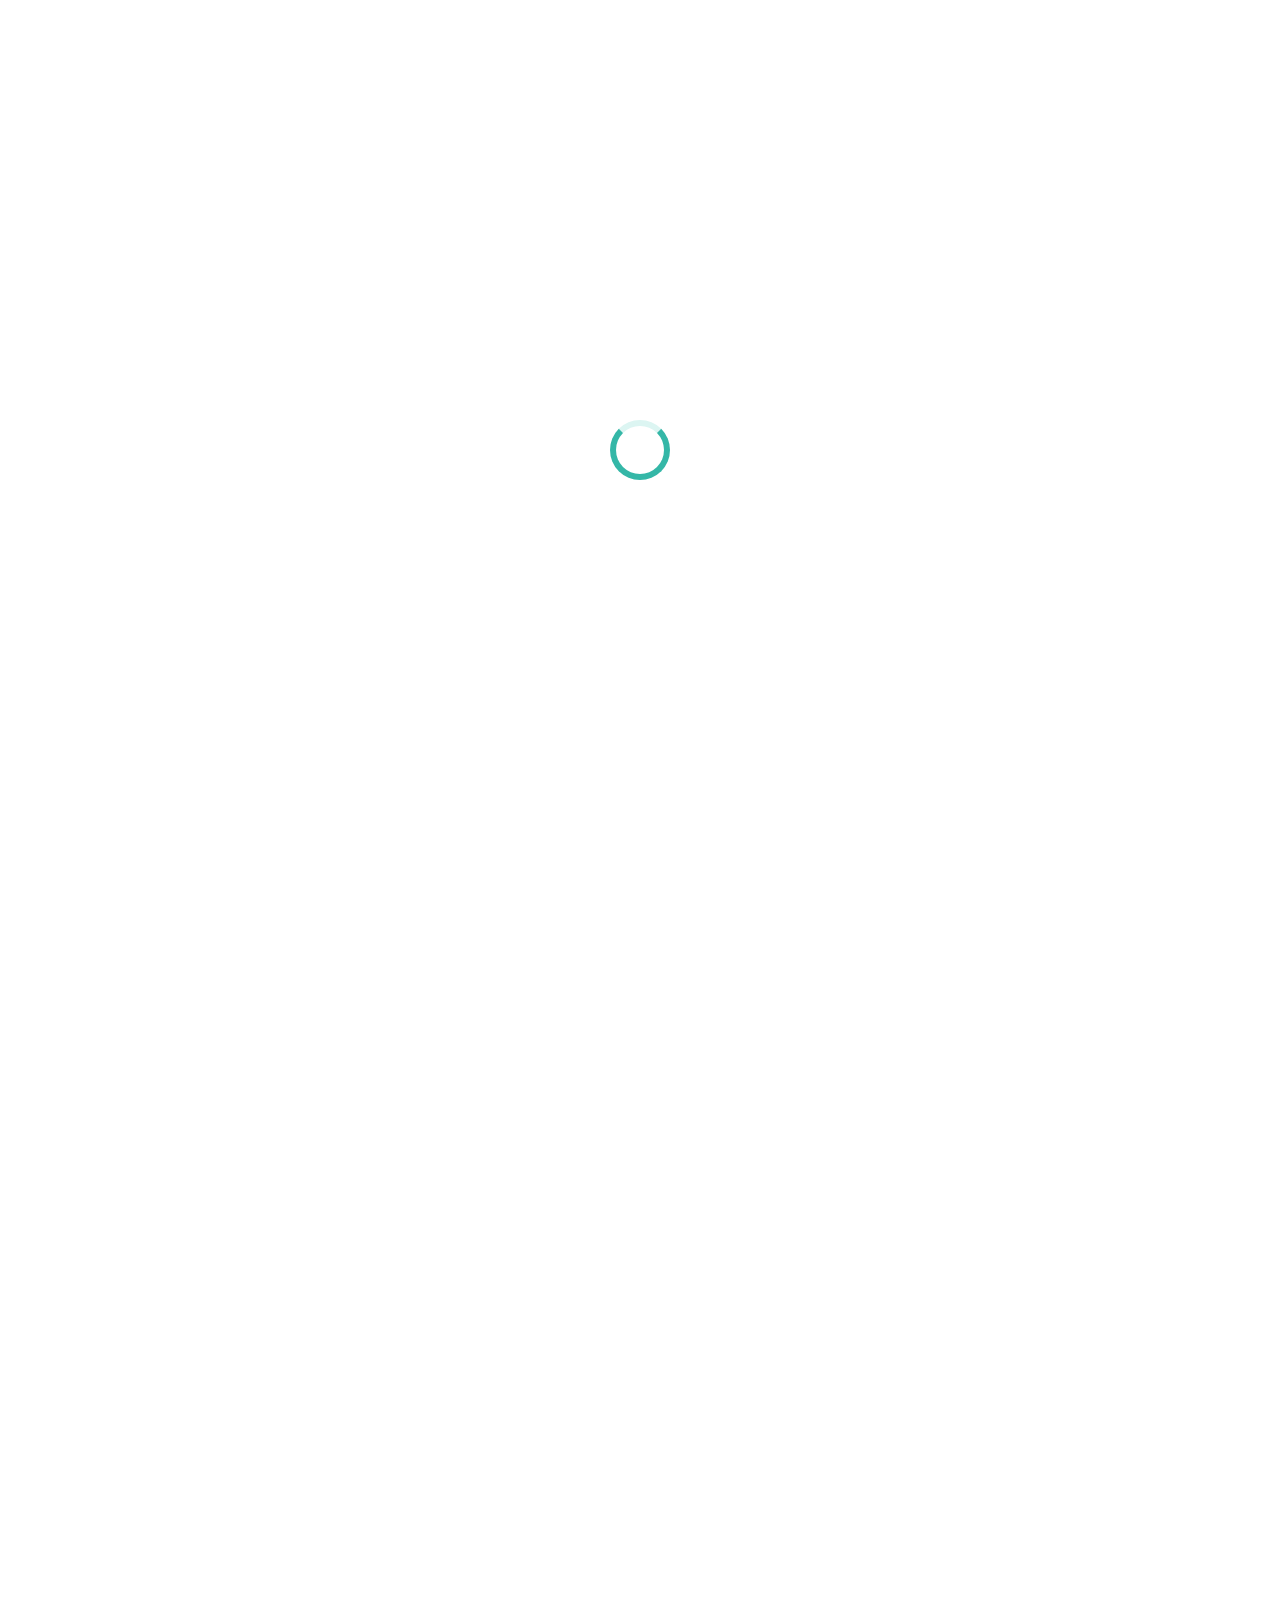
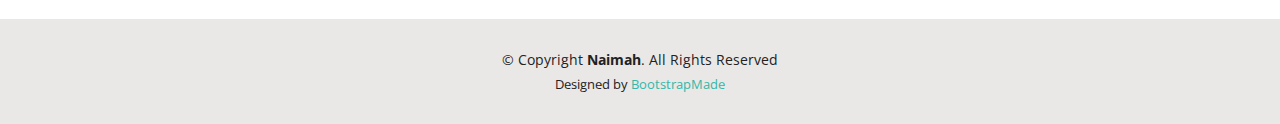
==== about.html @ ba8328f1 "Add files via upload" ====
<!DOCTYPE html>
<html lang="en">

<head>
  <meta charset="utf-8">
  <meta content="width=device-width, initial-scale=1.0" name="viewport">

  <title>Naimah Damayanti</title>
  <meta content="" name="description">
  <meta content="" name="keywords">

  <!-- Favicons -->
  <link href="assets/img/favicon.png" rel="icon">
  <link href="assets/img/apple-touch-icon.png" rel="apple-touch-icon">

  <!-- Google Fonts -->
  <link href="https://fonts.googleapis.com/css?family=Open+Sans:300,300i,400,400i,600,600i,700,700i|Raleway:300,300i,400,400i,500,500i,600,600i,700,700i|Poppins:300,300i,400,400i,500,500i,600,600i,700,700i" rel="stylesheet">

  <!-- Vendor CSS Files -->
  <link href="assets/vendor/aos/aos.css" rel="stylesheet">
  <link href="assets/vendor/bootstrap/css/bootstrap.min.css" rel="stylesheet">
  <link href="assets/vendor/bootstrap-icons/bootstrap-icons.css" rel="stylesheet">
  <link href="assets/vendor/boxicons/css/boxicons.min.css" rel="stylesheet">
  <link href="assets/vendor/glightbox/css/glightbox.min.css" rel="stylesheet">
  <link href="assets/vendor/swiper/swiper-bundle.min.css" rel="stylesheet">

  <!-- Template Main CSS File -->
  <link href="assets/css/style.css" rel="stylesheet">

  <!-- =======================================================
  * Template Name: Kelly
  * Template URL: https://bootstrapmade.com/kelly-free-bootstrap-cv-resume-html-template/
  * Updated: Mar 17 2024 with Bootstrap v5.3.3
  * Author: BootstrapMade.com
  * License: https://bootstrapmade.com/license/
  ======================================================== -->
</head>

<body>

  <!-- ======= Header ======= -->
  <header id="header" class="fixed-top">
    <div class="container-fluid d-flex justify-content-between align-items-center">

      <h1 class="logo me-auto me-lg-0"><a href="index.html">Naimah</a></h1>
      <!-- Uncomment below if you prefer to use an image logo -->
      <!-- <a href="index.html" class="logo"><img src="assets/img/logo.png" alt="" class="img-fluid"></a>-->

      <nav id="navbar" class="navbar order-last order-lg-0">
        <ul>
          <li><a href="index.html">Home</a></li>
          <li><a class="active" href="about.html">About</a></li>
          <li><a href="resume.html">Resume</a></li>
          <li><a href="portfolio.html">Portfolio</a></li>
          <li><a href="contact.html">Contact</a></li>
        </ul>
        <i class="bi bi-list mobile-nav-toggle"></i>
      </nav><!-- .navbar -->

      <div class="header-social-links">
        <a href="https://www.instagram.com/naimahdamay_?igsh=dnNqbG01bmdlcTU3" class="instagram"><i class="bi bi-instagram"></i></a>
        <a href="https://www.linkedin.com/in/naimah-damayanti-640668293?utm_source=share&utm_campaign=share_via&utm_content=profile&utm_medium=android_app" class="linkedin"><i class="bi bi-linkedin"></i></i></a>
        <a href="https://github.com/naimahdamayanti?tab=repositories" class="github"><i class="bi bi-github"></i></i></a>
      </div>

    </div>

  </header><!-- End Header -->

  <main id="main">

    <!-- ======= About Section ======= -->
    <section id="about" class="about">
      <div class="container" data-aos="fade-up">

        <div class="section-title">
          <h2>About</h2>
          <p>Saya adalah mahasiswa Politeknik Negeri Cilacap dengan Program Studi Teknik Informatika. Saat ini saya mengikuti organisasi yaitu Badan Eksekutif Mahasiswa.
            Saya memiliki minat sebagai web developer. Selama masa studi, saya telah mempelajari berbagai mata kuliah penting seperti Algoritma dan Pemrograman, Konsep Basis Data, 
            Struktur Data, Jaringan Komputer, dan lain sebagainya.
          </p>
        </div>

        <div class="row">
          <div class="col-lg-4">
            <img src="assets/img/about-naimah.jpg" class="img-fluid" alt="">
          </div>
          <div class="col-lg-8 pt-4 pt-lg-0 content">
            <h3>Information Engineering Diploma Student & Web Developer</h3>
            <p class="fst-italic">
            Teknik Informatika merupakan program studi yang berfokus pada penerapan pemrosesan informasi dan teknologi komputer. 
            Dalam mengembangkan website tentu saya mempunyai pengalaman dan ketrampilan dalam menggunakan HTML, CSS, PHP, dan JavaScript.
            </p>
            <div class="row">
              <div class="col-lg-7">
                <ul>
                  <li><i class="bi bi-rounded-right"></i> <strong>Birthday:</strong> 23 March 2005</li>
                  <li><i class="bi bi-rounded-right"></i> <strong>Website :</strong> https://github.com/naimahdamayanti</li>
                  <li><i class="bi bi-rounded-right"></i> <strong>Phone   :</strong> 0813 2985 0221</li>
                  <li><i class="bi bi-rounded-right"></i> <strong>City    :</strong> Cilacap, Indonesia</li>
                  <li><i class="bi bi-rounded-right"></i> <strong>Age:</strong> 19</li>
                  <li><i class="bi bi-rounded-right"></i> <strong>Degree:</strong> High School Graduate</li>
                  <li><i class="bi bi-rounded-right"></i> <strong>Email:</strong> naimahdamayanti7@gamail.com</li>
                  <li><i class="bi bi-rounded-right"></i> <strong>Freelance:</strong> Available</li>
                </ul>
              </div>
            </div>
            <p>
              Itu adalah informasi tentang saya sebagai mahasiswa Teknik Informatika dan Web Developer. 
            </p>
          </div>
        </div>

      </div>
    </section><!-- End About Section -->

    <!-- ======= Skills Section ======= -->
    <section id="skills" class="skills">
      <div class="container" data-aos="fade-up">

        <div class="section-title">
          <h2>Skills</h2>
          <p>Berikut adalah skills yang sudah saya gunakan dalam mengembangkan website sebagai Web Developer.</p>
        </div>

        <div class="row skills-content">

          <div class="col-lg-6">

            <div class="progress">
              <span class="skill">HTML <i class="val">90%</i></span>
              <div class="progress-bar-wrap">
                <div class="progress-bar" role="progressbar" aria-valuenow="90" aria-valuemin="0" aria-valuemax="100"></div>
              </div>
            </div>

            <div class="progress">
              <span class="skill">CSS <i class="val">80%</i></span>
              <div class="progress-bar-wrap">
                <div class="progress-bar" role="progressbar" aria-valuenow="80" aria-valuemin="0" aria-valuemax="100"></div>
              </div>
            </div>

            <div class="progress">
              <span class="skill">JavaScript <i class="val">65%</i></span>
              <div class="progress-bar-wrap">
                <div class="progress-bar" role="progressbar" aria-valuenow="65" aria-valuemin="0" aria-valuemax="100"></div>
              </div>
            </div>

          </div>

          <div class="col-lg-6">

            <div class="progress">
              <span class="skill">PHP <i class="val">70%</i></span>
              <div class="progress-bar-wrap">
                <div class="progress-bar" role="progressbar" aria-valuenow="70" aria-valuemin="0" aria-valuemax="100"></div>
              </div>
            </div>

            <div class="progress">
              <span class="skill">WordPress/CMS <i class="val">90%</i></span>
              <div class="progress-bar-wrap">
                <div class="progress-bar" role="progressbar" aria-valuenow="90" aria-valuemin="0" aria-valuemax="100"></div>
              </div>
            </div>

            <div class="progress">
              <span class="skill">Photoshop <i class="val">55%</i></span>
              <div class="progress-bar-wrap">
                <div class="progress-bar" role="progressbar" aria-valuenow="55" aria-valuemin="0" aria-valuemax="100"></div>
              </div>
            </div>

          </div>

        </div>

      </div>
    </section><!-- End Skills Section -->

    <!-- ======= Facts Section ======= -->
    <section id="facts" class="facts">
      <div class="container" data-aos="fade-up">

        <div class="section-title">
          <h2>Facts</h2>
          <p>Berikut beberapa fakta saya selama menjadi mahasiswa Teknik Informatika dan Web Developer
            dalam mengerjakan proyek yang sudah dilaksanakan. 
          </p>
        </div>

        <div class="row counters">

          <div class="col-lg-4 col-6 text-center">
            <span data-purecounter-start="0" data-purecounter-end="20" data-purecounter-duration="1" class="purecounter"></span>
            <p>Clients</p>
          </div>

          <div class="col-lg-4 col-6 text-center">
            <span data-purecounter-start="0" data-purecounter-end="33" data-purecounter-duration="1" class="purecounter"></span>
            <p>Projects</p>
          </div>

          <div class="col-lg-4 col-6 text-center">
            <span data-purecounter-start="0" data-purecounter-end="1200" data-purecounter-duration="1" class="purecounter"></span>
            <p>Hours Of Support</p>
          </div>

        </div>

      </div>
    </section><!-- End Facts Section -->

  </main><!-- End #main -->

  <!-- ======= Footer ======= -->
  <footer id="footer">
    <div class="container">
      <div class="copyright">
        &copy; Copyright <strong><span>Naimah</span></strong>. All Rights Reserved
      </div>
      <div class="credits">
        <!-- All the links in the footer should remain intact. -->
        <!-- You can delete the links only if you purchased the pro version. -->
        <!-- Licensing information: https://bootstrapmade.com/license/ -->
        <!-- Purchase the pro version with working PHP/AJAX contact form: https://bootstrapmade.com/kelly-free-bootstrap-cv-resume-html-template/ -->
        Designed by <a href="https://bootstrapmade.com/">BootstrapMade</a>
      </div>
    </div>
  </footer><!-- End  Footer -->

  <div id="preloader"></div>
  <a href="#" class="back-to-top d-flex align-items-center justify-content-center"><i class="bi bi-arrow-up-short"></i></a>

  <!-- Vendor JS Files -->
  <script src="assets/vendor/purecounter/purecounter_vanilla.js"></script>
  <script src="assets/vendor/aos/aos.js"></script>
  <script src="assets/vendor/bootstrap/js/bootstrap.bundle.min.js"></script>
  <script src="assets/vendor/glightbox/js/glightbox.min.js"></script>
  <script src="assets/vendor/isotope-layout/isotope.pkgd.min.js"></script>
  <script src="assets/vendor/swiper/swiper-bundle.min.js"></script>
  <script src="assets/vendor/waypoints/noframework.waypoints.js"></script>
  <script src="assets/vendor/php-email-form/validate.js"></script>

  <!-- Template Main JS File -->
  <script src="assets/js/main.js"></script>

</body>

</html>
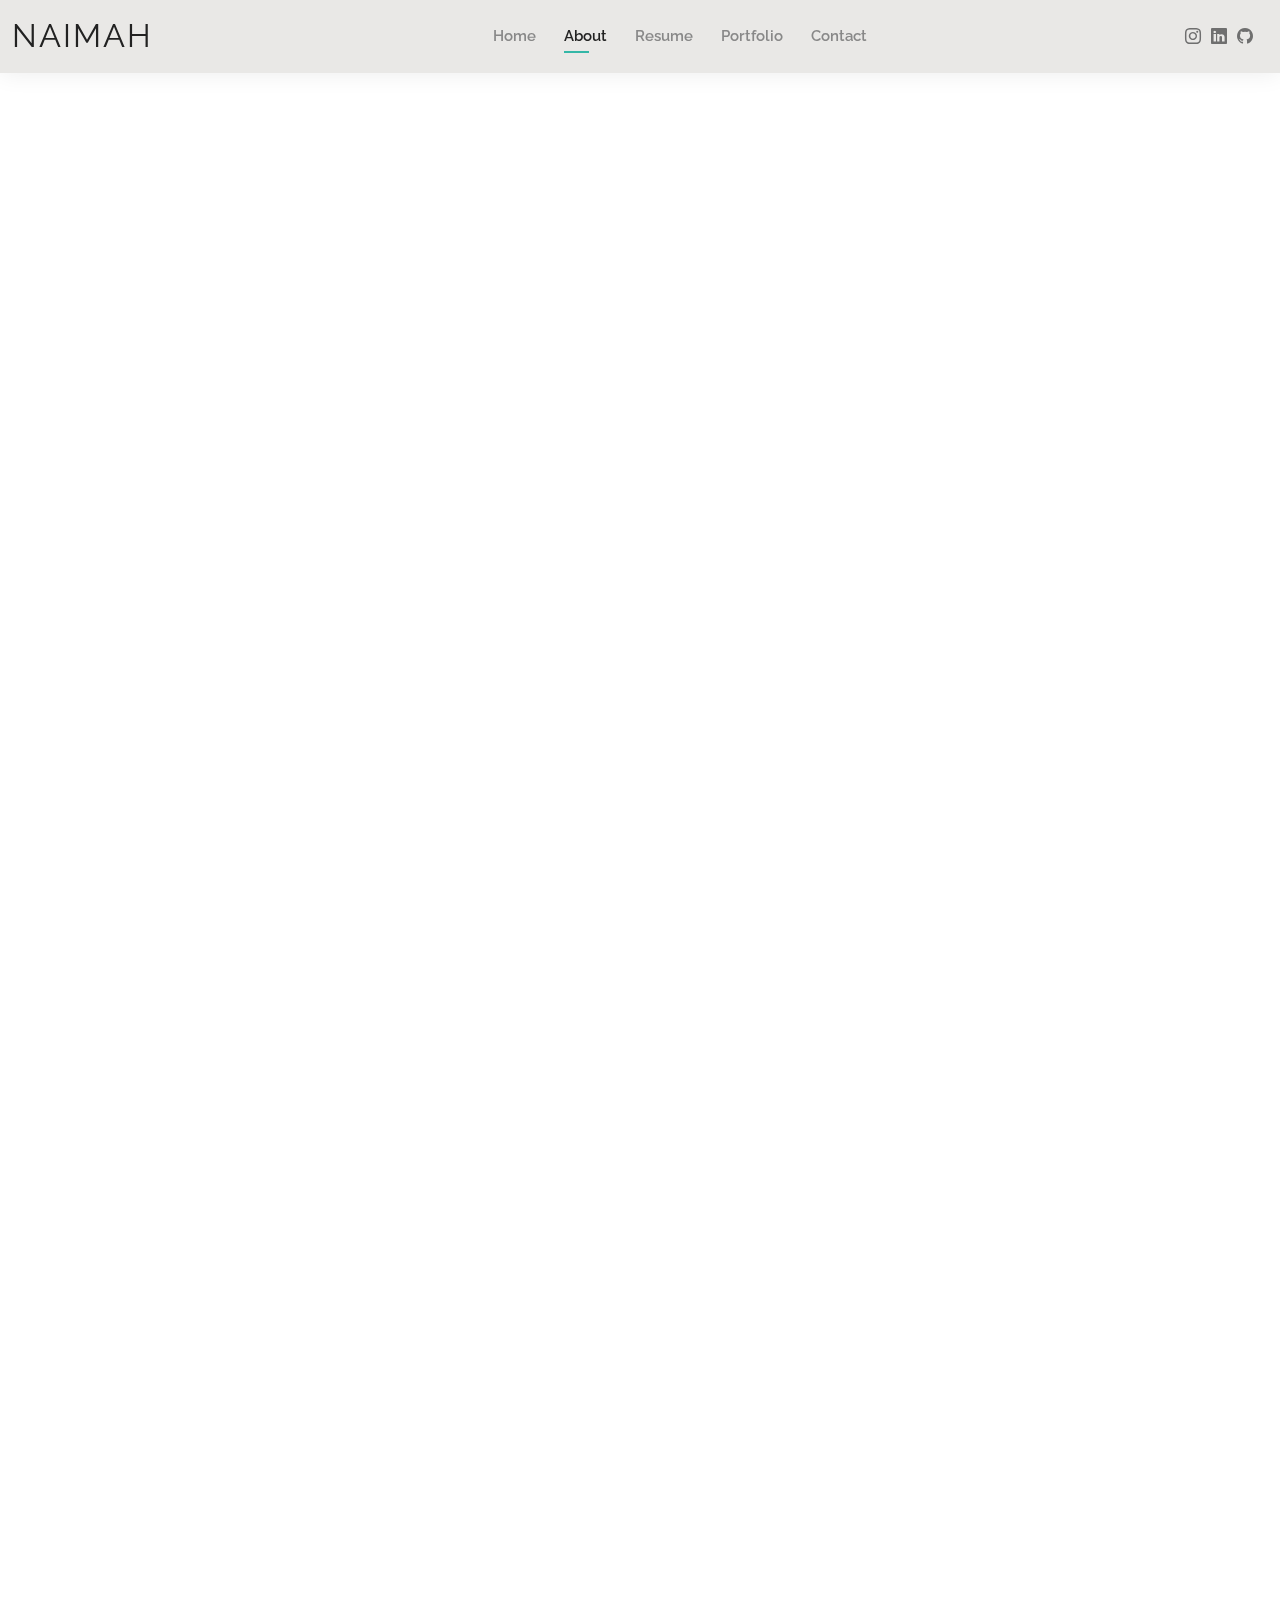
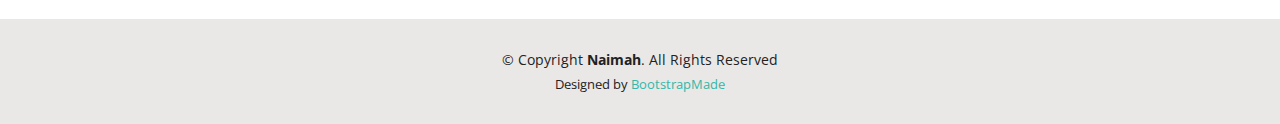
==== commit b8460c9e: "Update about.html" ====
--- a/about.html
+++ b/about.html
@@ -231,8 +231,7 @@
     </div>
   </footer><!-- End  Footer -->
 
-  <div id="preloader"></div>
-  <a href="#" class="back-to-top d-flex align-items-center justify-content-center"><i class="bi bi-arrow-up-short"></i></a>
+  
 
   <!-- Vendor JS Files -->
   <script src="assets/vendor/purecounter/purecounter_vanilla.js"></script>
@@ -249,4 +248,4 @@
 
 </body>
 
-</html>+</html>
--- a/assets/css/style.css
+++ b/assets/css/style.css
@@ -67,7 +67,7 @@
   border-radius: 50%;
   width: 60px;
   height: 60px;
-  animation: animate-preloader 1s linear infinite;
+  animation: animate-preloader 0.5s linear infinite;
 }
 
 @keyframes animate-preloader {
@@ -1286,4 +1286,4 @@
 
 #footer .credits a {
   color: #34b7a7;
-}+}
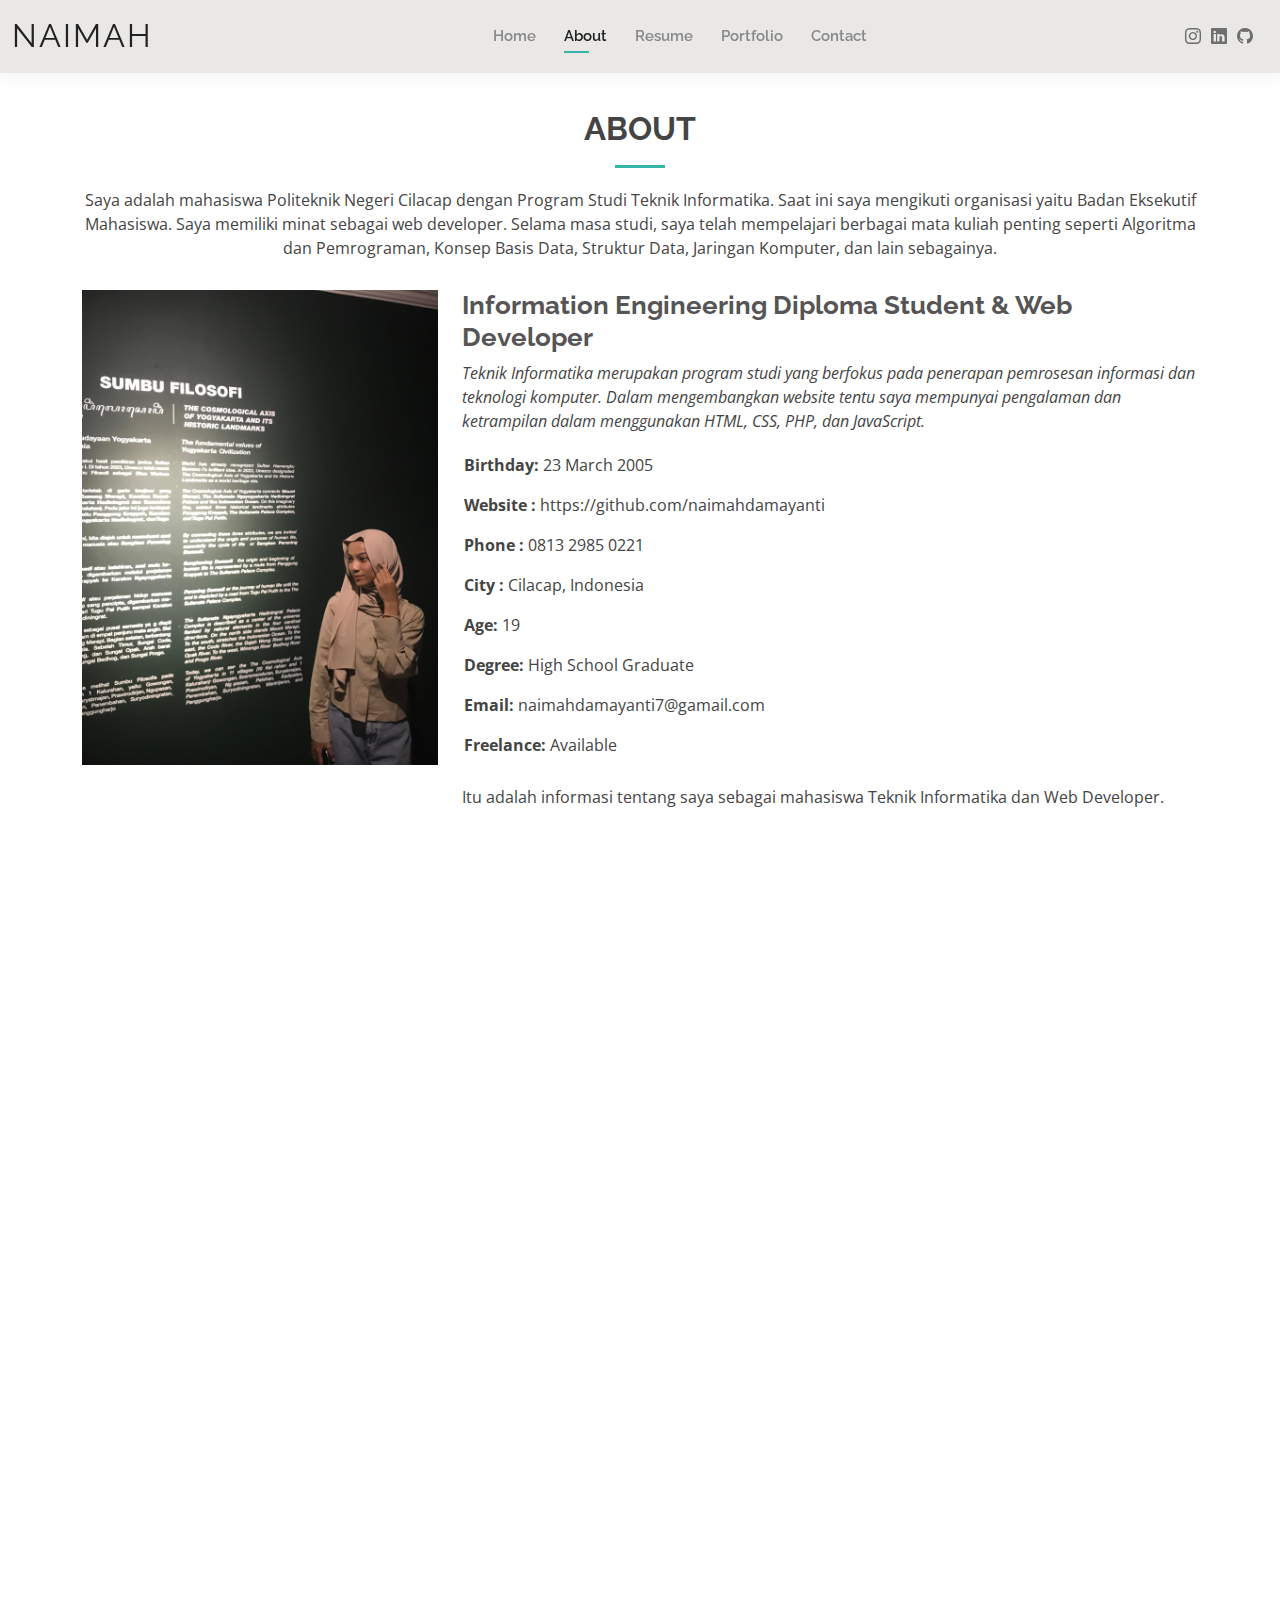
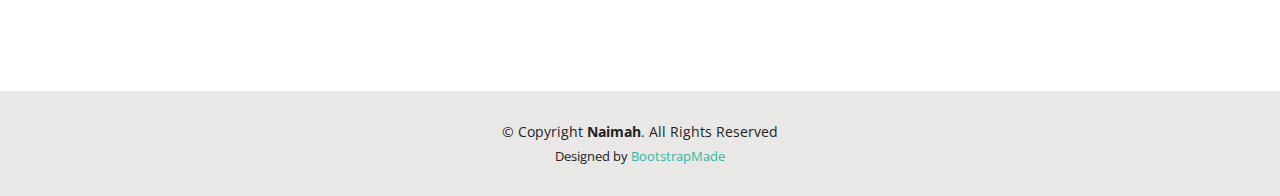
==== commit 430dd9b7: "Update about.html" ====
--- a/about.html
+++ b/about.html
@@ -244,8 +244,7 @@
   <script src="assets/vendor/php-email-form/validate.js"></script>
 
   <!-- Template Main JS File -->
-  <script src="assets/js/main.js"></script>
-
+   <script src="assets/scss/js/main.js"></script>
 </body>
 
 </html>
